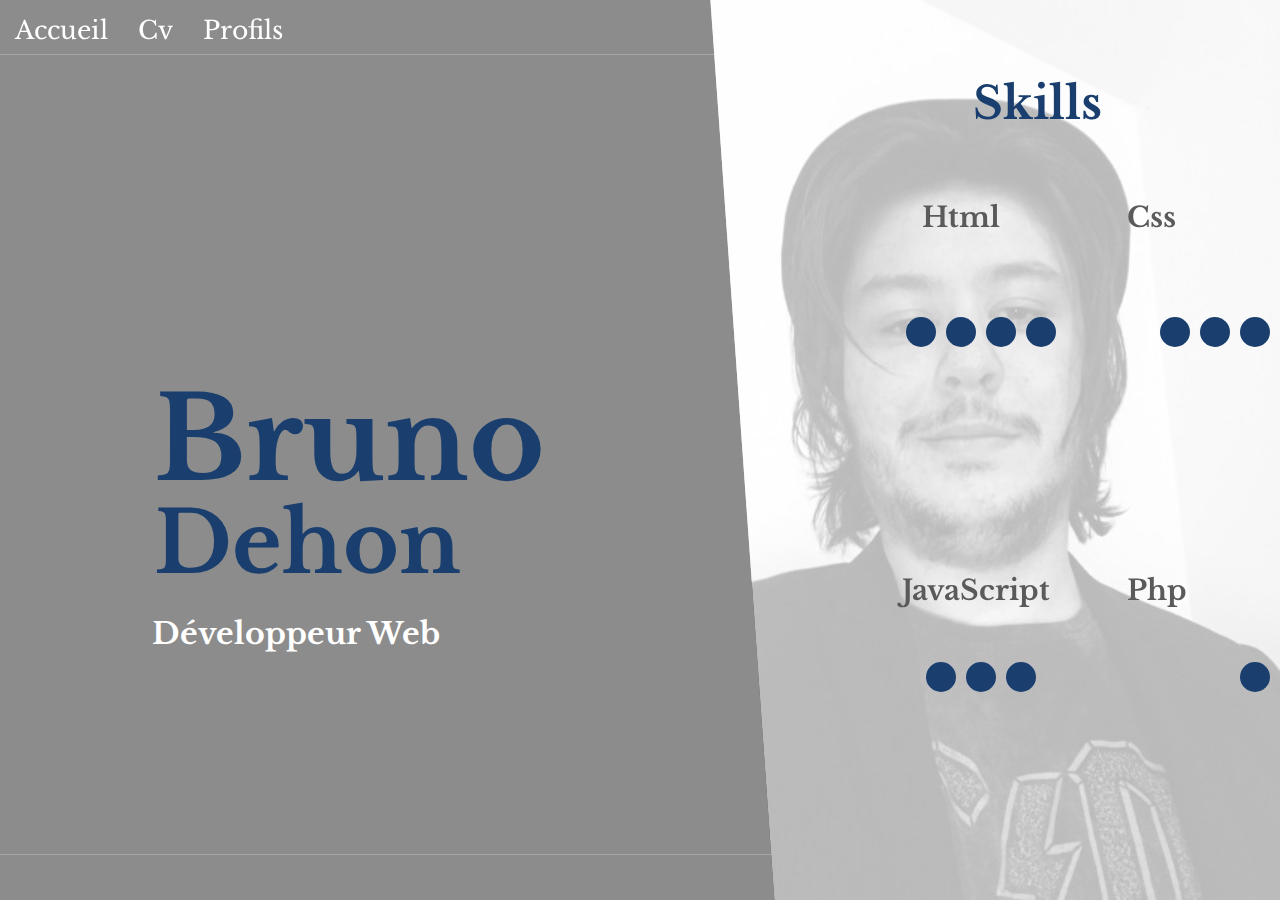
==== web 2.0/Index.html @ 84831a55 "Add files via upload" ====
<!DOCTYPE html>
<html lang="en">
<head>
    <meta charset="UTF-8">
    <meta name="viewport" content="width=device-width, initial-scale=1.0">
    <meta http-equiv="X-UA-Compatible" content="ie=edge">
    <link href="https://fonts.googleapis.com/css?family=Libre+Baskerville" rel="stylesheet">
    <link href="https://fonts.googleapis.com/css?family=Sorts+Mill+Goudy" rel="stylesheet">
    <link rel="stylesheet" href="https://use.fontawesome.com/releases/v5.8.0/css/all.css" integrity="sha384-Mmxa0mLqhmOeaE8vgOSbKacftZcsNYDjQzuCOm6D02luYSzBG8vpaOykv9lFQ51Y" crossorigin="anonymous">
    <link rel="stylesheet" href="Css/Style.css">
    <title>SuperCv.Com</title>
</head>
<body>
    <main>
        <div id="txt">
            <ul>
                <li><a href="">Accueil</a></li>
                <li><a href="Cv.html">Cv</a></li>
                <li><a href="">Profils</a></li>
            </ul>
                <h1 class="f">Bruno<br></h1>
                <h1>Dehon</h1>
                <h3>Développeur Web</h3>
            <ul class="bot">
                <li><i class="fab fa-linkedin"></i></li>
                <li><i class="fab fa-github"></i></li>
                <li><i class="fab fa-facebook-square"></i></li>
            </ul>
        </div>
        <div id="img">
            
        </div>
        <div id="info">
            <h1>Skills</h1>
            <div class="containerskills">
                <div id="l1" class="skills">
                    <h2 id="s4">Html</h2>
                    <div id="sc1"class="skillcontainer">
                    <div class="skillp"></div><div class="skillp"></div><div class="skillp"></div><div class="skillp"></div>
                    </div>
                    <h2 id="s5">Css</h2>
                    <div id="sc2"class="skillcontainer">
                        <div class="skillp"></div><div class="skillp"></div><div class="skillp"></div><div class="skillp"></div><div class="skillp"></div>
                    </div>
                </div>
                <div id="l2" class="skills">
                    <h2 id="s6">JavaScript</h2>
                    <div id="sc3"class="skillcontainer">
                            <div class="skillp"></div><div class="skillp"></div><div class="skillp"></div>
                            </div>
                    <h2 id="s7">Php</h2>
                    <div id="sc4"class="skillcontainer">
                            <div class="skillp"></div>
                            </div>
                </div>

            </div>

            </div>
        
        </div>
    </main>
</body>
</html>
---- web 2.0/Css/Style.css ----
/* Nullifier */
body {
  margin: 0;
  padding: 0;
  font-family: 'Libre Baskerville', serif;
  height: auto;
}

main{
  width: 100%;
  height: 100vh;
  display: flex;
  flex-wrap: wrap;
  overflow: hidden;
  position: relative;
}
ul {
  position: relative;
  display: inline-flex;
  list-style-type: none;
  margin: 0;
  padding: 0;
  width: 100%;
  border-bottom: rgba(255, 255, 255, 0.226) 1px solid;
  background:transparent;
  position: fixed;
  height: 6%;
  z-index: 1;
}

li a {
  font-size: 25px;
  display: block;
  text-align: center;
  margin: 15px;
  color: white;
  text-decoration: none;
  z-index: 5;
} 
li a:hover{
  color: rgb(26, 63, 110);
}


#txt{
  display: inline-flex;
  height: 100%;
  width: 70%;
  background-color: #8C8C8C;
  z-index: 1;
  position: relative;
}
#txt h1.f{
  position: absolute;
  margin-left: 20px;
  color: rgb(26, 63, 110);
  top: 32%;
  line-height: 130%;
  font-size: 115px;
  left: 15%;
  }
#txt h1{
position: absolute;
margin-left: 20px;
color: rgb(26, 63, 110);
top: 48%;
line-height: 130%;
font-size: 85px;
left: 15%;
}
#txt h3{
  position: relative;
  top: 65%;
  font-size: 30px;
  left: 17%;
  color: #FFF;
}
#img{
  display: inline-flex;
  position: absolute;
  right: 0%;
  height: 100vh;
  width:50%;
  overflow: hidden;
  background-repeat: no-repeat;
  background-size:100% 100%;
  background-image: url(../Img/Bruno.jpg);
  clip-path: polygon(11% 0, 100% 0, 100% 100%, 21% 100%);
  z-index: 2;
}

#info{
display: inline-flex;
height: 100vh;
width:50%;
clip-path: polygon(11% 0, 100% 0, 100% 100%, 21% 100%);
background-color:rgba(255, 255, 255, 0.726);
z-index: 3;
position: absolute;
Right: -50%;
transition: all 1s ease-in;
}
#info h1{
  text-align: center;
  width: 80%;
  position: relative;
  left: 52%;
  top: 5%;
  height: 100%;
  color: rgb(26, 63, 110);
  font-size: 45px

}
.skills h2#s4{
  position: absolute;
  top: 0%;
  color: rgb(90, 90, 90);
  font-size:28px;
  left: 25%;
}
.skills h2#s5{
  position: absolute;
  top: 0%;
  color: rgb(90, 90, 90);
  font-size:28px;
  left: 75%;
}
.skills h2#s6{
  position: absolute;
  top: 0%;
  color: rgb(90, 90, 90);
  font-size:28px;
  left: 20%;
}
.skills h2#s7{
  position: absolute;
  top: 0%;
  color: rgb(90, 90, 90);
  font-size:28px;
  left: 75%;
}
.skills{
  position: relative;
  display: inline-flex;
  margin-left: 7%;
  margin-bottom: 4%;
  margin: 10%;
  height: 40%;
  width: 90%;

}
.containerskills{
display: flex;
flex-wrap: wrap;
overflow: hidden;
position: relative;
height: 75%;
width: 600%;
top: 14%;
}
.skillp{
  display:block;
  height: 30px;
  margin: 5px;
  width: 30px;
  border-radius:50%;
  background-color: rgb(26, 63, 110);
}
.skillcontainer{
  display:inline-flex;
  width: 200px;
  height: 40px;
  justify-content: center;
}
#sc1{
  position: relative;
  top:50%;
  left:15%;
}
#sc2{
  position: relative;
  top:50%;
  left:33%;
}
#sc3{
  position: relative;
  top:40%;
  left:15%;
}
#sc4{
  position: relative;
  top:40%;
  left:33%;
}

main:hover #info{
transition: all 1s ease-in;
right: 0;
}

ul.bot{
  position: absolute;
  display: inline-flex;
  width: 100%;
  bottom: 5%;
}

div ul.bot li{
  display: flex;
  font-size: 240%;
  position: absolute;
  left: 35%;
  bottom: 10%;
  text-align: center;
  color: white;
}
div ul.bot li:nth-child(2){
  left: 55%;
}
div ul.bot li:nth-child(3){
  left:15%;
}







































































/* ===== FOOTER =====*/

footer{
    z-index: 3;
    bottom: 0%;
    height: 200PX;
    padding: 0;
    margin: 0;
    background: linear-gradient(90deg, #999, black);
    position: relative;
    animation: animate linear 20s infinite;
  }
  footer:before{
    content: '';
    position: absolute;
    top: 0;
    left: 0;
    border-top: 200px solid transparent;
    border-left: 200px solid #FFF;
    opacity: 0.1;
  }
  
  footer:after{
    content: '';
    position: absolute;
    top: 0;
    right: 0;
    border-top: 200px solid transparent;
    border-right: 200px solid #FFF;
    opacity: 0.1;
  }
  
  
  footer i:first-child {
    font-size: 180%;
    position: absolute;
    bottom: 50%;
    left: 50%;
    color: white;
  }
  footer i:nth-child(2) {
    font-size: 180%;
    position: absolute;
    bottom: 50%;
    left: 40%;
    color: white;
  }
  footer i:nth-child(3){
    font-size: 180%;
    position: absolute;
    bottom: 50%;
    left: 60%;
    color: white;
  }
  
  @keyframes animate{
    0%{
      filter: hue-rotate(0deg);
    }
    50%{
      filter: hue-rotate(360deg);
    }
    100%{
      filter: hue-rotate(0deg);
    }
  }
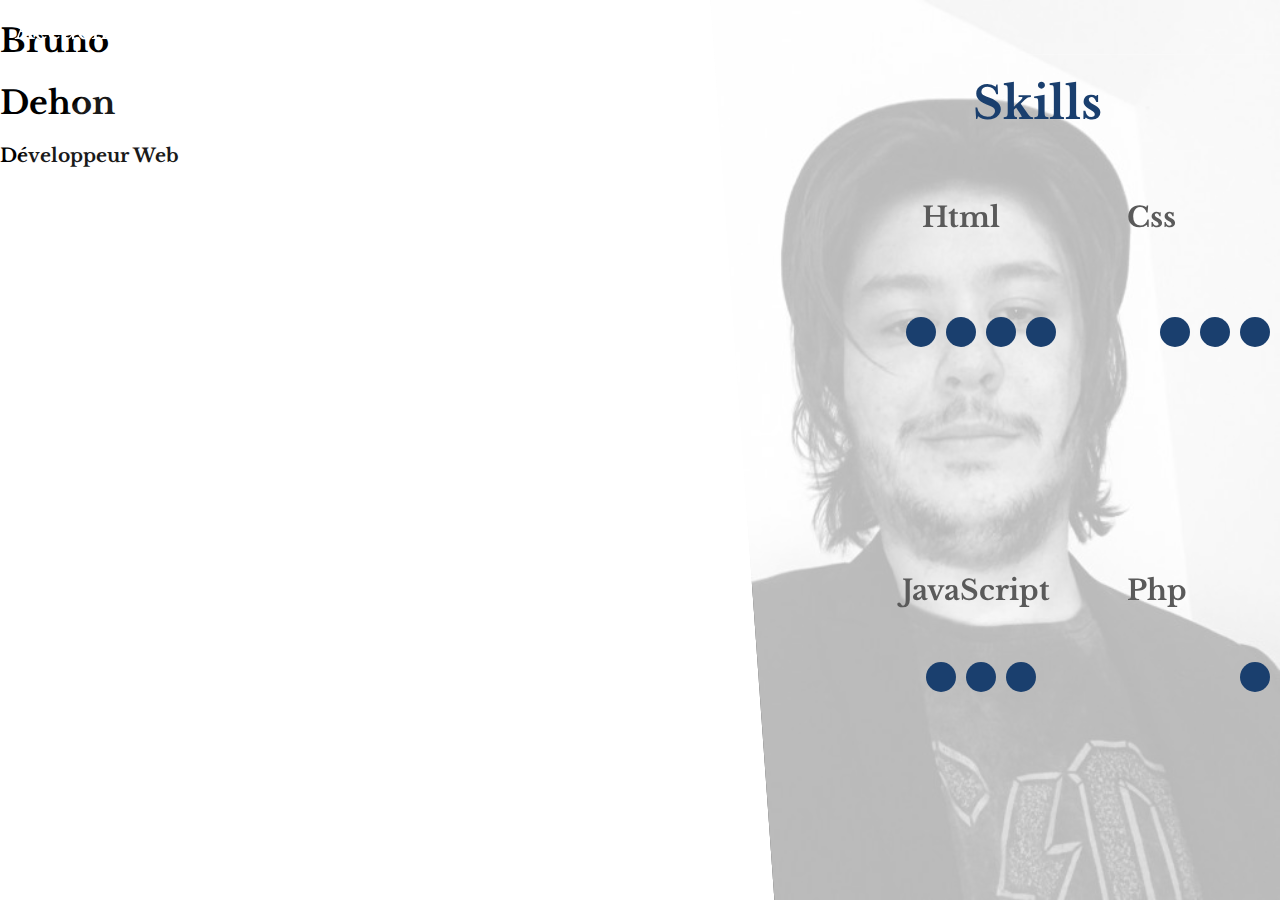
==== commit 369afa01: "Add files via upload" ====
--- a/web 2.0/Index.html
+++ b/web 2.0/Index.html
@@ -9,23 +9,40 @@
     <link rel="stylesheet" href="https://use.fontawesome.com/releases/v5.8.0/css/all.css" integrity="sha384-Mmxa0mLqhmOeaE8vgOSbKacftZcsNYDjQzuCOm6D02luYSzBG8vpaOykv9lFQ51Y" crossorigin="anonymous">
     <link rel="stylesheet" href="Css/Style.css">
     <title>SuperCv.Com</title>
+    <!-- Google Tag Manager -->
+<script>(function(w,d,s,l,i){w[l]=w[l]||[];w[l].push({'gtm.start':
+    new Date().getTime(),event:'gtm.js'});var f=d.getElementsByTagName(s)[0],
+    j=d.createElement(s),dl=l!='dataLayer'?'&l='+l:'';j.async=true;j.src=
+    'https://www.googletagmanager.com/gtm.js?id='+i+dl;f.parentNode.insertBefore(j,f);
+    })(window,document,'script','dataLayer','GTM-NF55C43');</script>
+    <!-- End Google Tag Manager -->
+    <!-- Global site tag (gtag.js) - Google Analytics -->
+<script async src="https://www.googletagmanager.com/gtag/js?id=UA-142444811-1"></script>
+<script>
+  window.dataLayer = window.dataLayer || [];
+  function gtag(){dataLayer.push(arguments);}
+  gtag('js', new Date());
+
+  gtag('config', 'UA-142444811-1');
+</script>
 </head>
 <body>
+    <!-- Google Tag Manager (noscript) -->
+<noscript><iframe src="https://www.googletagmanager.com/ns.html?id=GTM-NF55C43"
+    height="0" width="0" style="display:none;visibility:hidden"></iframe></noscript>
+    <!-- End Google Tag Manager (noscript) -->
     <main>
-        <div id="txt">
+        <nav>
             <ul>
                 <li><a href="">Accueil</a></li>
                 <li><a href="Cv.html">Cv</a></li>
-                <li><a href="">Profils</a></li>
+                <li><a href=""><i class="fas fa-user"></i></a></li>
             </ul>
+        </nav>
+        <div class="presentation">
                 <h1 class="f">Bruno<br></h1>
                 <h1>Dehon</h1>
                 <h3>Développeur Web</h3>
-            <ul class="bot">
-                <li><i class="fab fa-linkedin"></i></li>
-                <li><i class="fab fa-github"></i></li>
-                <li><i class="fab fa-facebook-square"></i></li>
-            </ul>
         </div>
         <div id="img">
             
@@ -59,6 +76,15 @@
             </div>
         
         </div>
+    <footer>
+            <ul>
+                <li><i class="fab fa-linkedin"></i></li>
+                <li><i class="fab fa-github"></i></li>
+                <li><i class="fas fa-envelope"></i></li>
+            </ul>
+    </footer>
     </main>
+
+
 </body>
 </html>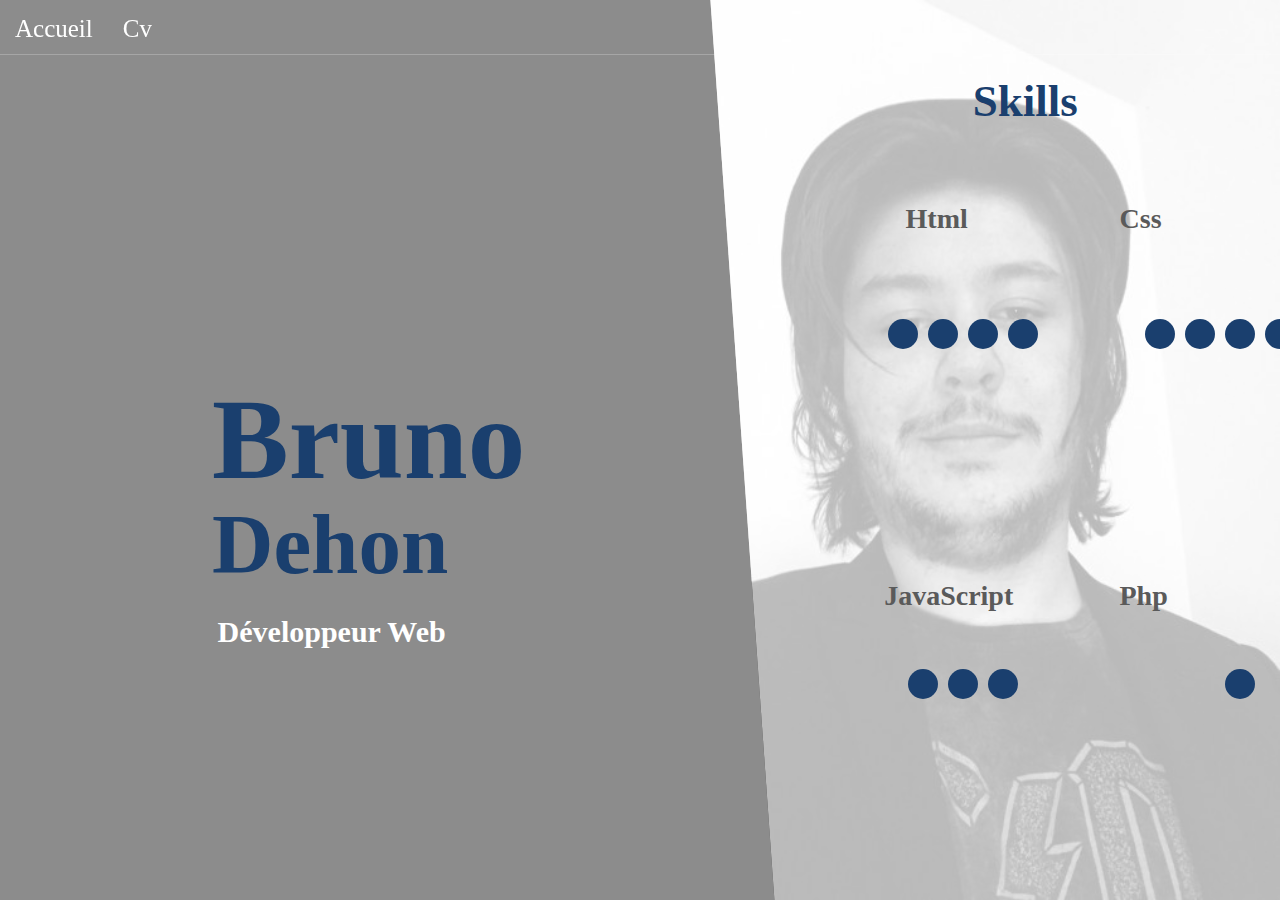
==== commit c1497b29: "Add files via upload" ====
--- a/web 2.0/Index.html
+++ b/web 2.0/Index.html
@@ -4,8 +4,6 @@
     <meta charset="UTF-8">
     <meta name="viewport" content="width=device-width, initial-scale=1.0">
     <meta http-equiv="X-UA-Compatible" content="ie=edge">
-    <link href="https://fonts.googleapis.com/css?family=Libre+Baskerville" rel="stylesheet">
-    <link href="https://fonts.googleapis.com/css?family=Sorts+Mill+Goudy" rel="stylesheet">
     <link rel="stylesheet" href="https://use.fontawesome.com/releases/v5.8.0/css/all.css" integrity="sha384-Mmxa0mLqhmOeaE8vgOSbKacftZcsNYDjQzuCOm6D02luYSzBG8vpaOykv9lFQ51Y" crossorigin="anonymous">
     <link rel="stylesheet" href="Css/Style.css">
     <title>SuperCv.Com</title>
--- a/web 2.0/Css/Style.css
+++ b/web 2.0/Css/Style.css
@@ -14,8 +14,10 @@
   overflow: hidden;
   position: relative;
 }
-ul {
-  position: relative;
+
+
+nav ul {
+  position: fixed;
   display: inline-flex;
   list-style-type: none;
   margin: 0;
@@ -25,10 +27,10 @@
   background:transparent;
   position: fixed;
   height: 6%;
-  z-index: 1;
-}
-
-li a {
+  z-index: 8;
+}
+
+nav ul li a {
   font-size: 25px;
   display: block;
   text-align: center;
@@ -37,20 +39,23 @@
   text-decoration: none;
   z-index: 5;
 } 
-li a:hover{
+nav ul li a:hover{
   color: rgb(26, 63, 110);
 }
-
-
-#txt{
+nav ul li a i {
+  position: absolute;
+  left: 53%;
+}
+
+.presentation{
   display: inline-flex;
   height: 100%;
-  width: 70%;
+  width: 100%;
   background-color: #8C8C8C;
   z-index: 1;
   position: relative;
 }
-#txt h1.f{
+.presentation h1.f{
   position: absolute;
   margin-left: 20px;
   color: rgb(26, 63, 110);
@@ -59,7 +64,7 @@
   font-size: 115px;
   left: 15%;
   }
-#txt h1{
+.presentation h1{
 position: absolute;
 margin-left: 20px;
 color: rgb(26, 63, 110);
@@ -68,8 +73,8 @@
 font-size: 85px;
 left: 15%;
 }
-#txt h3{
-  position: relative;
+.presentation h3{
+  position: absolute;
   top: 65%;
   font-size: 30px;
   left: 17%;
@@ -198,26 +203,31 @@
 right: 0;
 }
 
-ul.bot{
-  position: absolute;
-  display: inline-flex;
-  width: 100%;
-  bottom: 5%;
-}
-
-div ul.bot li{
-  display: flex;
-  font-size: 240%;
-  position: absolute;
-  left: 35%;
-  bottom: 10%;
+footer{
+  display: fixed;
+  position:absolute;
+  width: 100%;
+  bottom: 30%;
+}
+FOOTER ul{
+  position: relative;
+  width: 100%;
+  bottom: 30%;
+}
+
+ footer ul li{
+  display: inline;
+  font-size: 200%;
+  position: absolute;
+  left: 25%;
+  bottom: -15%;
   text-align: center;
   color: white;
 }
-div ul.bot li:nth-child(2){
-  left: 55%;
-}
-div ul.bot li:nth-child(3){
+footer ul li:nth-child(2){
+  left: 35%;
+}
+footer ul li:nth-child(3){
   left:15%;
 }
 
